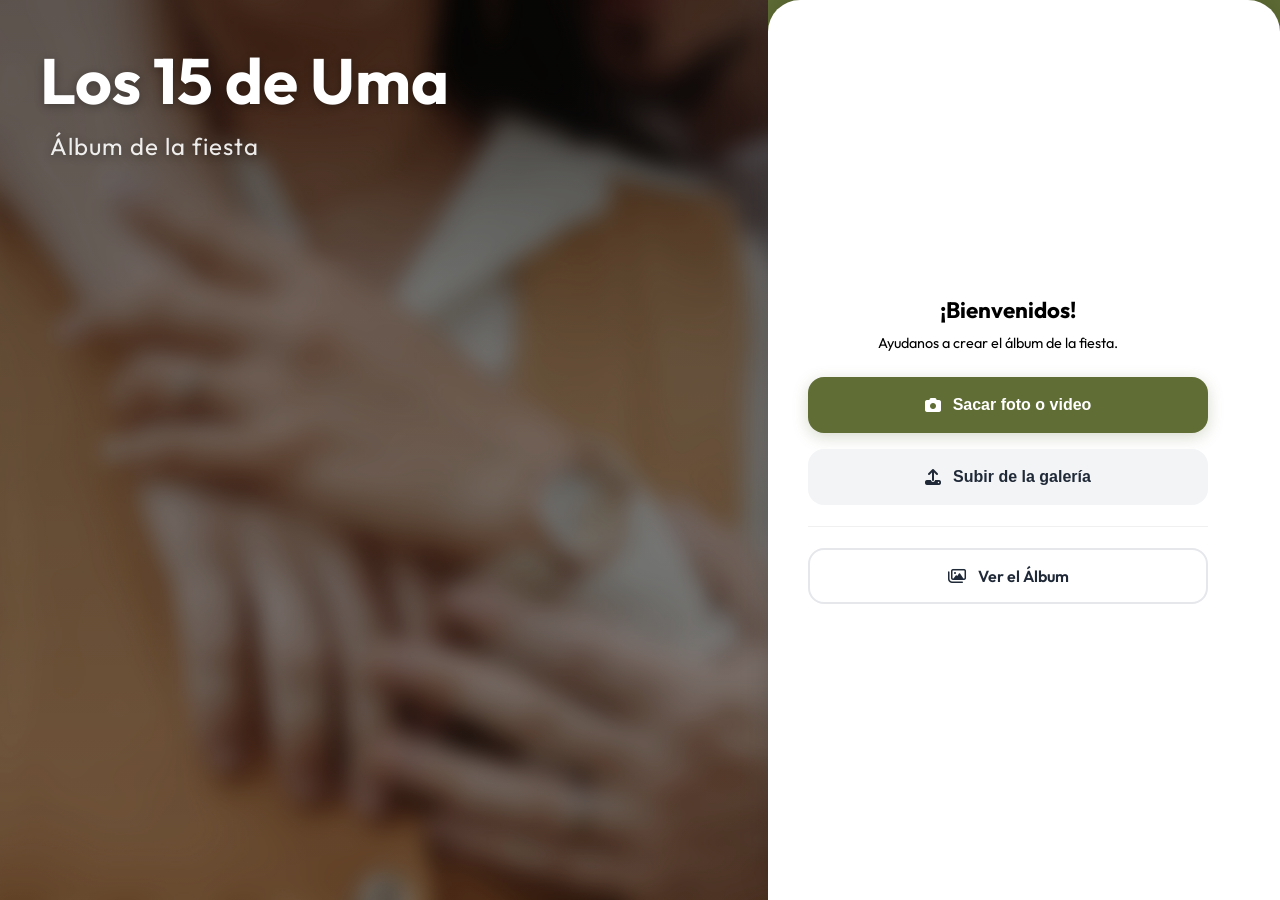
==== index.html @ 88b95b6c "Adaptar memorias/ para los 15 de Uma: Cloudinary unificado, álbum en vivo, modales propios - Unifica" ====
<!DOCTYPE html>
<html lang="es">
<head>
    <meta charset="UTF-8">
    <meta name="viewport" content="width=device-width, initial-scale=1.0, maximum-scale=1.0, user-scalable=no">
    <title>Memorias - Los 15 de Uma</title>
    <meta property="og:title" content="¡Los 15 de Uma!">
    <meta property="og:description"
        content="Compartí los recuerdos de la fiesta. Entrá acá para subir tus fotos y videos al álbum en vivo.">
    <meta property="og:image" content="assets/img/preview.jpg">
    <link rel="preconnect" href="https://fonts.googleapis.com">
    <link rel="preconnect" href="https://fonts.gstatic.com" crossorigin>
    <link href="https://fonts.googleapis.com/css2?family=Outfit:wght@300;400;500;600;700&display=swap" rel="stylesheet">
    <link rel="stylesheet" href="https://cdnjs.cloudflare.com/ajax/libs/animate.css/4.1.1/animate.min.css"/>
    <link rel="stylesheet" href="https://cdnjs.cloudflare.com/ajax/libs/font-awesome/6.4.0/css/all.min.css">
    <link rel="icon" type="image/png" href="assets/img/preview.jpg">

    <link rel="stylesheet" href="assets/css/common.css">
    <link rel="stylesheet" href="assets/css/styles.css">
</head>
<body>

    <main class="main-layout">

        <section class="hero-section">
            <video class="hero-media" id="heroVideo" autoplay muted loop playsinline poster="assets/img/fondo.jpg">
                <!-- TODO: agregar el video de la quinceañera cuando esté disponible -->
                <!-- <source src="assets/video/hero.mp4" type="video/mp4"> -->
            </video>
            <img class="hero-media" id="heroImageFallback" src="assets/img/fondo.jpg" alt="">
            <div class="hero-overlay"></div>
            <div class="hero-text animate__animated animate__fadeIn">
                <h1>Los 15 de Uma</h1>
                <p>Álbum de la fiesta</p>
            </div>
        </section>

        <section class="controls-section animate__animated animate__slideInUp">

            <div class="sheet-handle"></div>

            <div class="controls-content">
                <div class="welcome-text">
                    <h2>¡Bienvenidos!</h2>
                    <p>Ayudanos a crear el álbum de la fiesta.</p>
                </div>

                <div class="buttons-grid">
                    <button class="btn-app btn-primary" id="btnCamera">
                        <i class="fa-solid fa-camera"></i>
                        <span>Sacar foto o video</span>
                    </button>

                    <button class="btn-app btn-secondary" id="btnGallery">
                        <i class="fa-solid fa-upload"></i>
                        <span>Subir de la galería</span>
                    </button>

                    <div class="divider"></div>

                    <a href="album/album.html" class="btn-app btn-outline">
                        <i class="fa-regular fa-images"></i>
                        <span>Ver el Álbum</span>
                    </a>
                </div>
            </div>
        </section>

    </main>

    <input type="file" id="inputCamera" class="hidden-input" accept="image/*,video/*" capture="environment">
    <input type="file" id="inputGallery" class="hidden-input" accept="image/*,video/*" multiple>

    <div id="preview-modal">
        <div class="modal-card animate__animated animate__zoomIn">
            <h3>¿Subimos esta?</h3>
            <div class="img-container">
                <img id="preview-img" src="" />
            </div>
            <div class="modal-actions">
                <button class="btn-app btn-outline" onclick="cerrarPreview()">Reintentar</button>
                <button class="btn-app btn-primary" onclick="subirFotoDefinitiva()">Sí, subir</button>
            </div>
        </div>
    </div>

    <div id="loader-modal">
        <div class="ios-spinner"></div>
        <p class="loader-msg">Procesando...</p>
    </div>

    <script src="assets/js/config.js"></script>
    <script src="assets/js/ui-modal.js"></script>
    <script src="assets/js/script.js"></script>
</body>
</html>
---- assets/css/common.css ----
/* Sistema de modales propio (reemplaza alert/confirm nativos del navegador) */

.ui-modal-overlay {
    position: fixed;
    inset: 0;
    z-index: 1000;
    background: rgba(0, 0, 0, 0.55);
    backdrop-filter: blur(3px);
    display: flex;
    align-items: center;
    justify-content: center;
    padding: 24px;
    opacity: 0;
    pointer-events: none;
    transition: opacity 0.25s ease;
}

.ui-modal-overlay.is-visible {
    opacity: 1;
    pointer-events: auto;
}

.ui-modal-overlay.is-fading {
    opacity: 0;
}

.ui-modal-card {
    background: #fff;
    width: 100%;
    max-width: 380px;
    border-radius: 24px;
    padding: 28px 24px 24px;
    box-shadow: 0 20px 50px rgba(0, 0, 0, 0.25);
    text-align: center;
    position: relative;
    font-family: 'Outfit', sans-serif;
    transform: scale(0.95);
    transition: transform 0.25s ease;
}

.ui-modal-overlay.is-visible .ui-modal-card {
    transform: scale(1);
}

.ui-modal-close {
    position: absolute;
    top: 14px;
    right: 14px;
    width: 32px;
    height: 32px;
    border-radius: 50%;
    border: none;
    background: #f3f4f6;
    color: #6b7280;
    display: flex;
    align-items: center;
    justify-content: center;
    cursor: pointer;
    font-size: 0.9rem;
}

.ui-modal-icon {
    width: 56px;
    height: 56px;
    border-radius: 50%;
    display: flex;
    align-items: center;
    justify-content: center;
    margin: 0 auto 14px;
    font-size: 1.5rem;
    background: rgba(96, 110, 54, 0.12);
    color: var(--primary, #606e36);
}

.ui-modal-icon.is-error {
    background: rgba(220, 38, 38, 0.12);
    color: #dc2626;
}

.ui-modal-title {
    margin: 0 0 6px;
    font-size: 1.15rem;
    font-weight: 700;
    color: #1f2937;
}

.ui-modal-message {
    margin: 0;
    font-size: 0.95rem;
    color: #4b5563;
    line-height: 1.4;
}

.ui-modal-actions {
    display: flex;
    gap: 10px;
    margin-top: 20px;
}

.ui-modal-btn {
    flex: 1;
    height: 46px;
    border-radius: 14px;
    font-size: 0.95rem;
    font-weight: 600;
    border: none;
    cursor: pointer;
    font-family: 'Outfit', sans-serif;
    transition: transform 0.1s;
}

.ui-modal-btn:active {
    transform: scale(0.96);
}

.ui-modal-btn.is-cancel {
    background: #f3f4f6;
    color: #374151;
}

.ui-modal-btn.is-confirm {
    background: var(--primary, #606e36);
    color: #fff;
}

/* Modal de progreso (subida de archivos) */

.ui-progress-count {
    margin: 4px 0 14px;
    font-size: 0.9rem;
    color: #6b7280;
}

.ui-progress-track {
    width: 100%;
    height: 8px;
    border-radius: 8px;
    background: #e5e7eb;
    overflow: hidden;
}

.ui-progress-fill {
    height: 100%;
    width: 0%;
    background: var(--primary, #606e36);
    border-radius: 8px;
    transition: width 0.3s ease;
}
---- assets/css/styles.css ----
:root {
    --primary: #606e36;
    --primary-dark: #4b572a;
    --bg-sheet: #ffffff;
    --text-main: #1f2937;
    --text-secondary: #6b7280;
    --btn-height: 56px;
    --border-radius-lg: 32px;
}

* {
    box-sizing: border-box;
    -webkit-tap-highlight-color: transparent;
}

body {
    margin: 0;
    padding: 0;
    background-color: var(--primary);
    font-family: 'Outfit', sans-serif;
    height: 100dvh;
    width: 100%;
    overflow: hidden;
}

body p {
    width: 90%;
    margin: 10px !important;
}

body small {
    font-size: 0.6rem;
    text-align: right;
    margin: -5px 0 5 0;
}

.main-layout {
    display: flex;
    flex-direction: column;
    height: 100%;
    width: 100%;
}

.hero-section {
    position: relative;
    width: 100%;
    flex: 1;
    min-height: 250px;
    overflow: hidden;
}

.hero-media {
    position: absolute;
    inset: 0;
    width: 100%;
    height: 100%;
    object-fit: cover;
}

.hero-overlay {
    position: absolute;
    inset: 0;
    background: linear-gradient(to bottom, rgba(0, 0, 0, 0.3), rgba(0, 0, 0, 0.1));
}

.hero-text {
    position: absolute;
    top: 20%;
    width: 100%;
    text-align: center;
    color: white;
    text-shadow: 0 2px 10px rgba(0, 0, 0, 0.3);
    z-index: 2;
}

.hero-text h1 {
    margin: 0;
    font-size: 2.5rem;
    font-weight: 700;
}

.hero-text p {
    margin: 5px 0 0;
    font-size: 1rem;
    opacity: 0.9;
    letter-spacing: 1px;
}

.controls-section {
    background-color: var(--bg-sheet);
    flex: 0 0 auto;
    height: auto;

    width: 100%;
    border-radius: var(--border-radius-lg) var(--border-radius-lg) 0 0;
    margin-top: -25px;
    padding: 25px 24px calc(20px + env(safe-area-inset-bottom));
    position: relative;
    z-index: 10;
    box-shadow: 0 -10px 30px rgba(0, 0, 0, 0.15);
    display: flex;
    flex-direction: column;
}

.sheet-handle {
    width: 40px;
    height: 4px;
    background-color: #e5e7eb;
    border-radius: 10px;
    margin: 0 auto 15px;
    flex-shrink: 0;
}

.controls-content {
    display: flex;
    flex-direction: column;
    gap: 15px;
    width: 100%;
}

.welcome-text {
    text-align: center;
}

.welcome-text h2 {
    margin: 0;
    font-size: 1.4rem;
}

.welcome-text p {
    margin: 2px 0 0;
    font-size: 0.9rem;
}

.buttons-grid {
    display: flex;
    flex-direction: column;
    gap: 12px;
}

.btn-app {
    width: 100%;
    height: var(--btn-height);
    border-radius: 16px;
    font-size: 1rem;
    font-weight: 600;
    cursor: pointer;
    display: flex;
    align-items: center;
    justify-content: center;
    gap: 12px;
    border: none;
    transition: transform 0.1s, box-shadow 0.2s;
    text-decoration: none;
}

.btn-app:active {
    transform: scale(0.97);
}

.btn-primary {
    background-color: var(--primary);
    color: white;
    box-shadow: 0 4px 15px rgba(96, 110, 54, 0.25);
}

.btn-secondary {
    background-color: #f3f4f6;
    color: var(--text-main);
}

.btn-outline {
    background: transparent;
    border: 2px solid #e5e7eb;
    color: var(--text-main);
}

.btn-text {
    background: transparent;
    color: var(--text-secondary);
}

.divider {
    height: 1px;
    background: #f0f0f0;
    margin: 5px 0;
}

.hidden-input {
    display: none;
}

#preview-modal,
#loader-modal {
    position: fixed;
    inset: 0;
    z-index: 100;
    display: none;
    align-items: center;
    justify-content: center;
}

#preview-modal {
    background: rgba(0, 0, 0, 0.6);
    backdrop-filter: blur(3px);
}

.modal-card {
    background: white;
    width: 90%;
    max-width: 400px;
    padding: 20px;
    border-radius: 24px;
    box-shadow: 0 20px 50px rgba(0, 0, 0, 0.2);
    text-align: center;
}

.img-container {
    background: #f8f8f8;
    border-radius: 16px;
    overflow: hidden;
    margin: 15px 0;
    max-height: 50vh;
    display: flex;
    justify-content: center;
}

#preview-img {
    width: 100%;
    object-fit: contain;
}

.modal-actions {
    display: flex;
    gap: 10px;
    justify-content: space-between;
}

.modal-actions .btn-app {
    flex: 1;
}

/* Loader */
#loader-modal {
    background: rgba(255, 255, 255, 0.9);
    flex-direction: column;
}

.ios-spinner {
    width: 40px;
    height: 40px;
    border: 4px solid #e5e7eb;
    border-left-color: var(--primary);
    border-radius: 50%;
    animation: spin 0.8s linear infinite;
}

@keyframes spin {
    100% {
        transform: rotate(360deg);
    }
}

.loader-msg {
    margin-top: 15px;
    font-weight: 600;
    color: var(--text-main);
}

@media (min-width: 1024px) {
    .main-layout {
        flex-direction: row;
    }

    .hero-section {
        height: 100%;
        width: 60%;
        flex: none;
    }

    .hero-text {
        text-align: left;
        left: 40px;
        top: 40px;
    }

    .hero-text h1 {
        font-size: 4rem;
    }

    .hero-text p {
        font-size: 1.5rem;
    }

    .controls-section {
        height: 100%;
        width: 40%;
        margin-top: 0;
        justify-content: center;
        padding: 40px;
    }

    .sheet-handle {
        display: none;
    }

    .controls-content {
        max-width: 400px;
    }

    .buttons-grid {
        gap: 16px;
    }
}
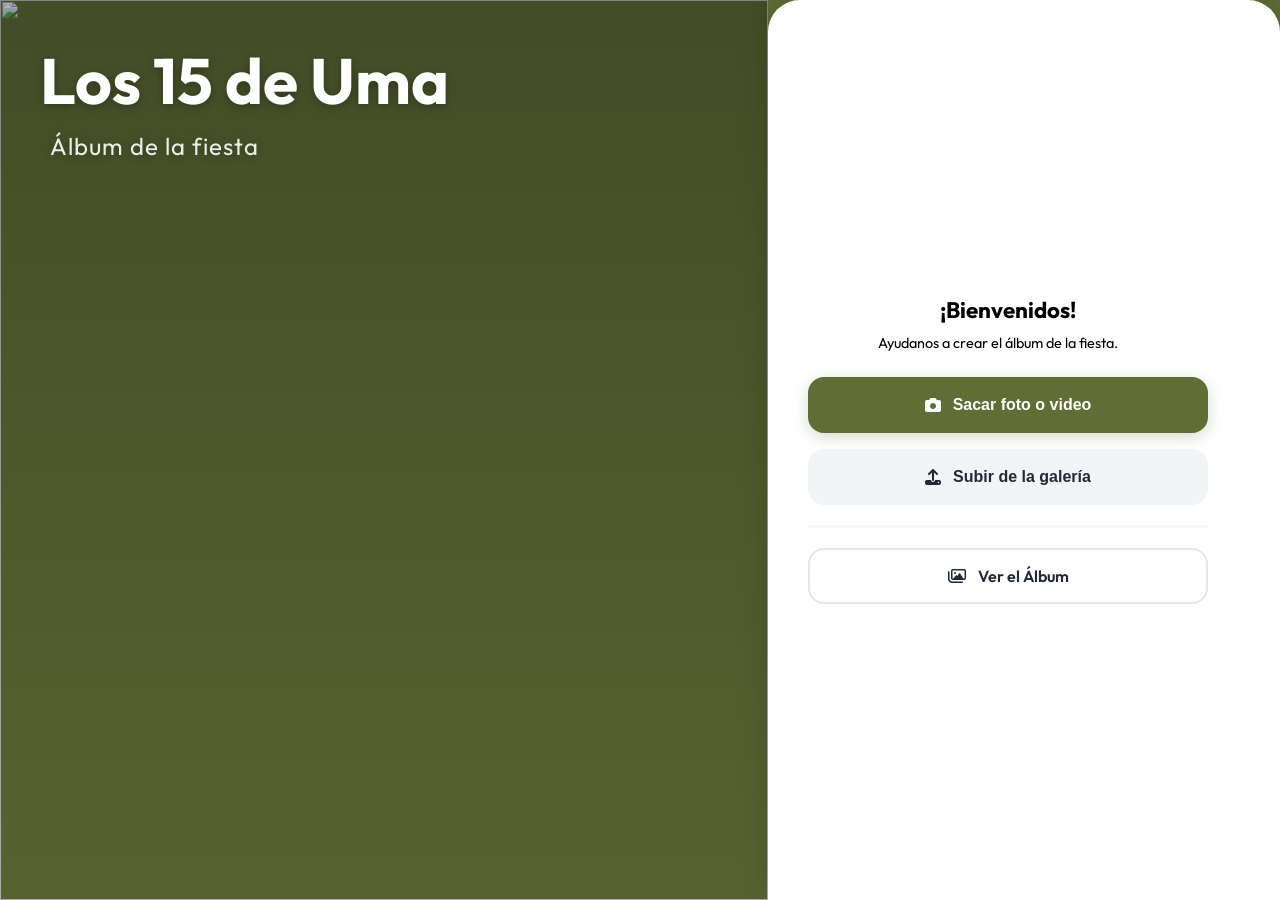
==== commit e739642e: "Usar la foto real de Uma también como fallback del hero El poster del video ya apuntaba a umi_10.jpg" ====
--- a/index.html
+++ b/index.html
@@ -23,11 +23,11 @@
     <main class="main-layout">
 
         <section class="hero-section">
-            <video class="hero-media" id="heroVideo" autoplay muted loop playsinline poster="assets/img/fondo.jpg">
+            <video class="hero-media" id="heroVideo" autoplay muted loop playsinline poster="assets/img/umi_10.jpg">
                 <!-- TODO: agregar el video de la quinceañera cuando esté disponible -->
                 <!-- <source src="assets/video/hero.mp4" type="video/mp4"> -->
             </video>
-            <img class="hero-media" id="heroImageFallback" src="assets/img/fondo.jpg" alt="">
+            <img class="hero-media" id="heroImageFallback" src="assets/img/umi_10.jpg" alt="">
             <div class="hero-overlay"></div>
             <div class="hero-text animate__animated animate__fadeIn">
                 <h1>Los 15 de Uma</h1>
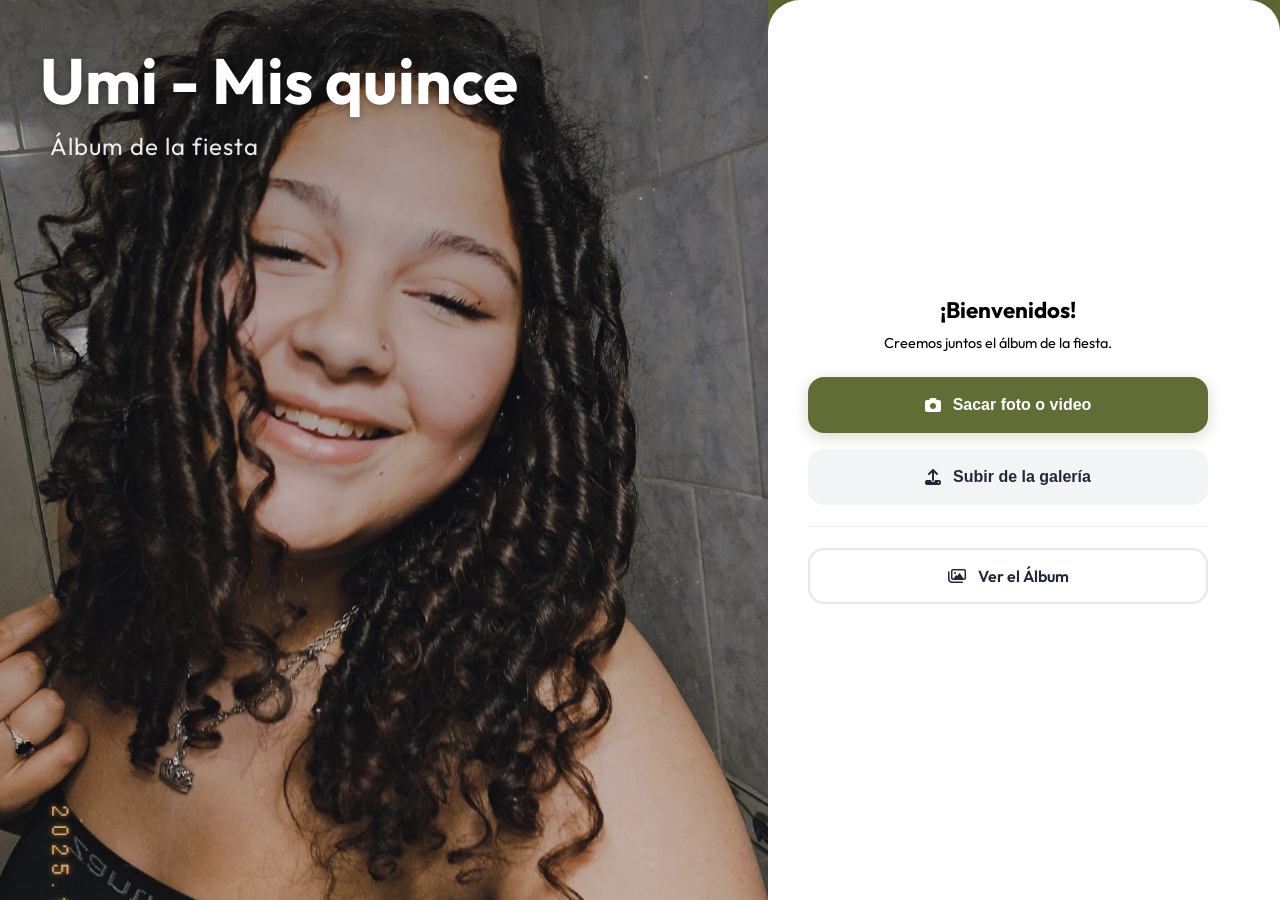
==== commit 2ad18bde: "Ajustar textos de la landing: nombre correcto (Umi) y mensaje de bienvenida Co-Authored-By: Claude S" ====
--- a/index.html
+++ b/index.html
@@ -30,7 +30,7 @@
             <img class="hero-media" id="heroImageFallback" src="assets/img/umi_10.jpg" alt="">
             <div class="hero-overlay"></div>
             <div class="hero-text animate__animated animate__fadeIn">
-                <h1>Los 15 de Uma</h1>
+                <h1>Umi - Mis quince</h1>
                 <p>Álbum de la fiesta</p>
             </div>
         </section>
@@ -42,7 +42,7 @@
             <div class="controls-content">
                 <div class="welcome-text">
                     <h2>¡Bienvenidos!</h2>
-                    <p>Ayudanos a crear el álbum de la fiesta.</p>
+                    <p>Creemos juntos el álbum de la fiesta.</p>
                 </div>
 
                 <div class="buttons-grid">
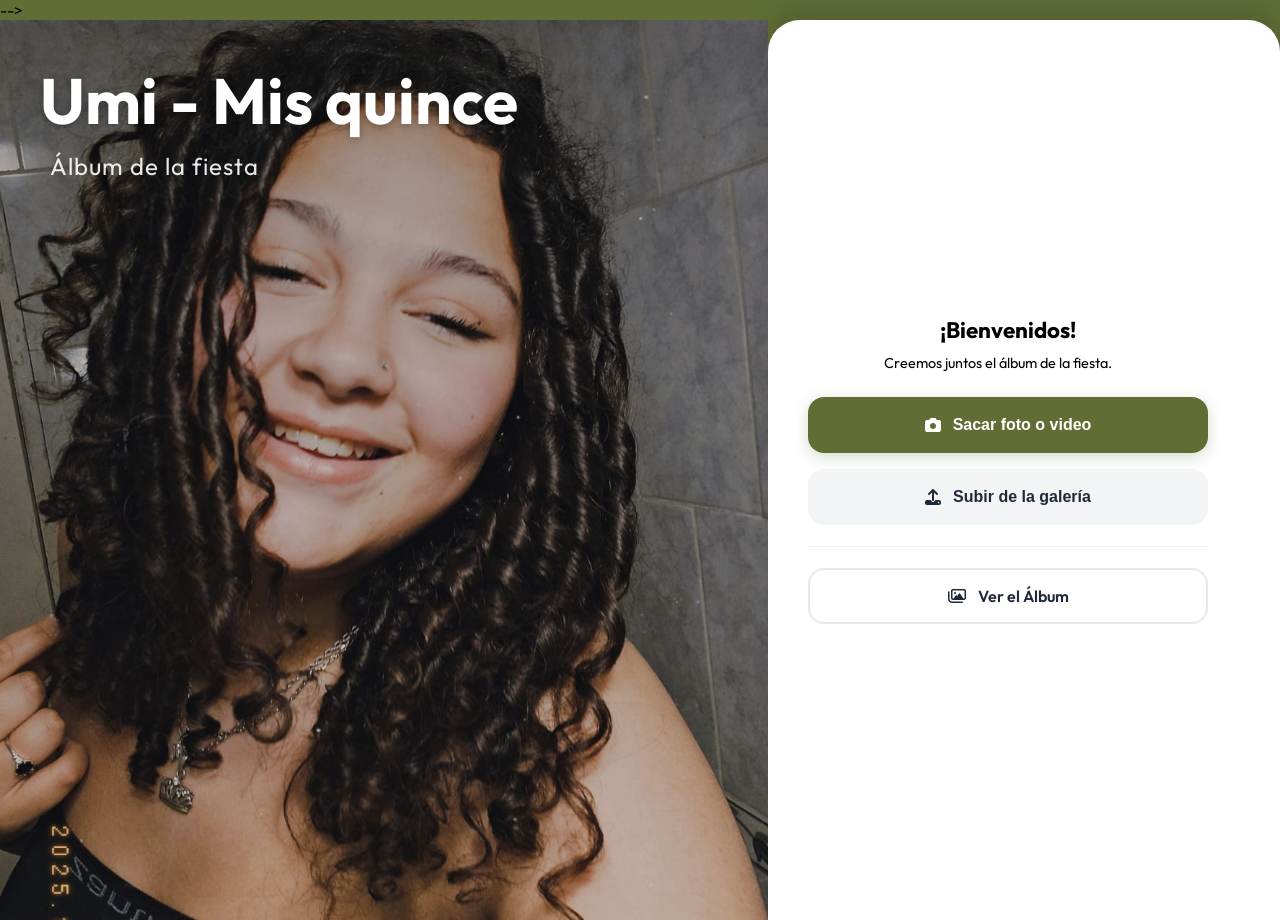
==== commit 6db4518d: "Textos cambiados" ====
--- a/index.html
+++ b/index.html
@@ -4,16 +4,16 @@
     <meta charset="UTF-8">
     <meta name="viewport" content="width=device-width, initial-scale=1.0, maximum-scale=1.0, user-scalable=no">
     <title>Memorias - Los 15 de Uma</title>
-    <meta property="og:title" content="¡Los 15 de Uma!">
+    <meta property="og:title" content="Umi - Mis quince">
     <meta property="og:description"
         content="Compartí los recuerdos de la fiesta. Entrá acá para subir tus fotos y videos al álbum en vivo.">
-    <meta property="og:image" content="assets/img/preview.jpg">
+    <meta property="og:image" content="assets/img/preview.jpg"> <!-- preview-->
     <link rel="preconnect" href="https://fonts.googleapis.com">
     <link rel="preconnect" href="https://fonts.gstatic.com" crossorigin>
     <link href="https://fonts.googleapis.com/css2?family=Outfit:wght@300;400;500;600;700&display=swap" rel="stylesheet">
     <link rel="stylesheet" href="https://cdnjs.cloudflare.com/ajax/libs/animate.css/4.1.1/animate.min.css"/>
     <link rel="stylesheet" href="https://cdnjs.cloudflare.com/ajax/libs/font-awesome/6.4.0/css/all.min.css">
-    <link rel="icon" type="image/png" href="assets/img/preview.jpg">
+    <link rel="icon" type="image/png" href="assets/img/preview.jpg"> <!-- favicon -->-->
 
     <link rel="stylesheet" href="assets/css/common.css">
     <link rel="stylesheet" href="assets/css/styles.css">
@@ -78,7 +78,7 @@
                 <img id="preview-img" src="" />
             </div>
             <div class="modal-actions">
-                <button class="btn-app btn-outline" onclick="cerrarPreview()">Reintentar</button>
+                <button class="btn-app btn-outline" onclick="cerrarPreview()">No, otra</button>
                 <button class="btn-app btn-primary" onclick="subirFotoDefinitiva()">Sí, subir</button>
             </div>
         </div>
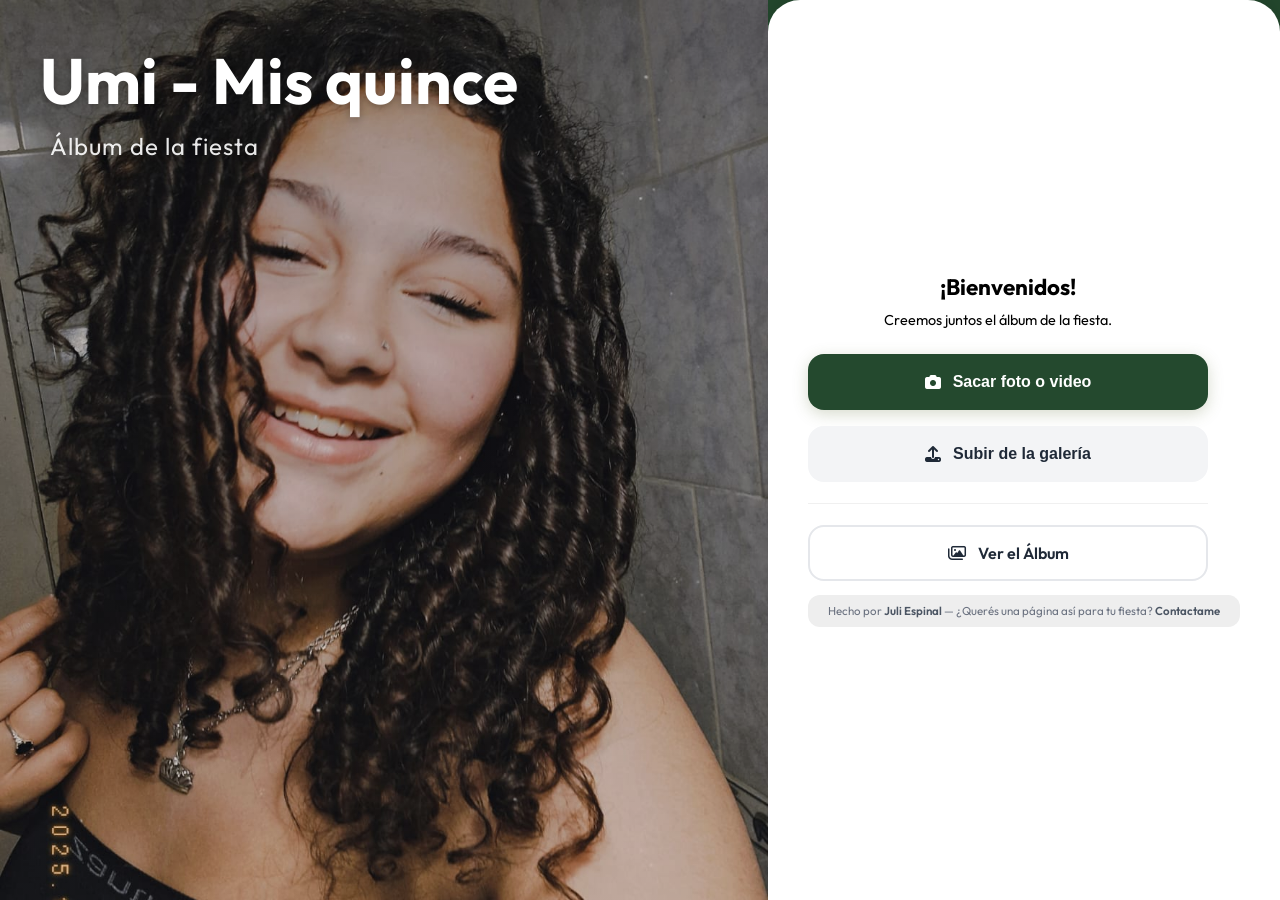
==== commit e3968dcb: "Agregar footer de créditos en landing y álbum Footer chico con fondo gris, link a GitHub y CTA de co" ====
--- a/index.html
+++ b/index.html
@@ -13,7 +13,7 @@
     <link href="https://fonts.googleapis.com/css2?family=Outfit:wght@300;400;500;600;700&display=swap" rel="stylesheet">
     <link rel="stylesheet" href="https://cdnjs.cloudflare.com/ajax/libs/animate.css/4.1.1/animate.min.css"/>
     <link rel="stylesheet" href="https://cdnjs.cloudflare.com/ajax/libs/font-awesome/6.4.0/css/all.min.css">
-    <link rel="icon" type="image/png" href="assets/img/preview.jpg"> <!-- favicon -->-->
+    <link rel="icon" type="image/png" href="assets/img/favicon.png">
 
     <link rel="stylesheet" href="assets/css/common.css">
     <link rel="stylesheet" href="assets/css/styles.css">
@@ -64,6 +64,11 @@
                     </a>
                 </div>
             </div>
+
+            <footer class="site-footer">
+                Hecho por <a href="PEGAR_ACA_TU_LINK_DE_GITHUB" target="_blank" rel="noopener">Juli Espinal</a> —
+                ¿Querés una página así para tu fiesta? <a href="PEGAR_ACA_TU_LINK_DE_GITHUB" target="_blank" rel="noopener">Contactame</a>
+            </footer>
         </section>
 
     </main>
--- a/assets/css/common.css
+++ b/assets/css/common.css
@@ -146,3 +146,26 @@
     border-radius: 8px;
     transition: width 0.3s ease;
 }
+
+/* Footer de créditos */
+
+.site-footer {
+    background: #eeeeee;
+    color: #6b7280;
+    text-align: center;
+    font-size: 0.72rem;
+    line-height: 1.4;
+    padding: 8px 16px;
+    margin-top: 14px;
+    border-radius: 12px;
+}
+
+.site-footer a {
+    color: #4b5563;
+    font-weight: 600;
+    text-decoration: none;
+}
+
+.site-footer a:hover {
+    text-decoration: underline;
+}
--- a/assets/css/styles.css
+++ b/assets/css/styles.css
@@ -1,6 +1,6 @@
 :root {
-    --primary: #606e36;
-    --primary-dark: #4b572a;
+    --primary: #24492E;
+    --primary-dark: #042008;
     --bg-sheet: #ffffff;
     --text-main: #1f2937;
     --text-secondary: #6b7280;
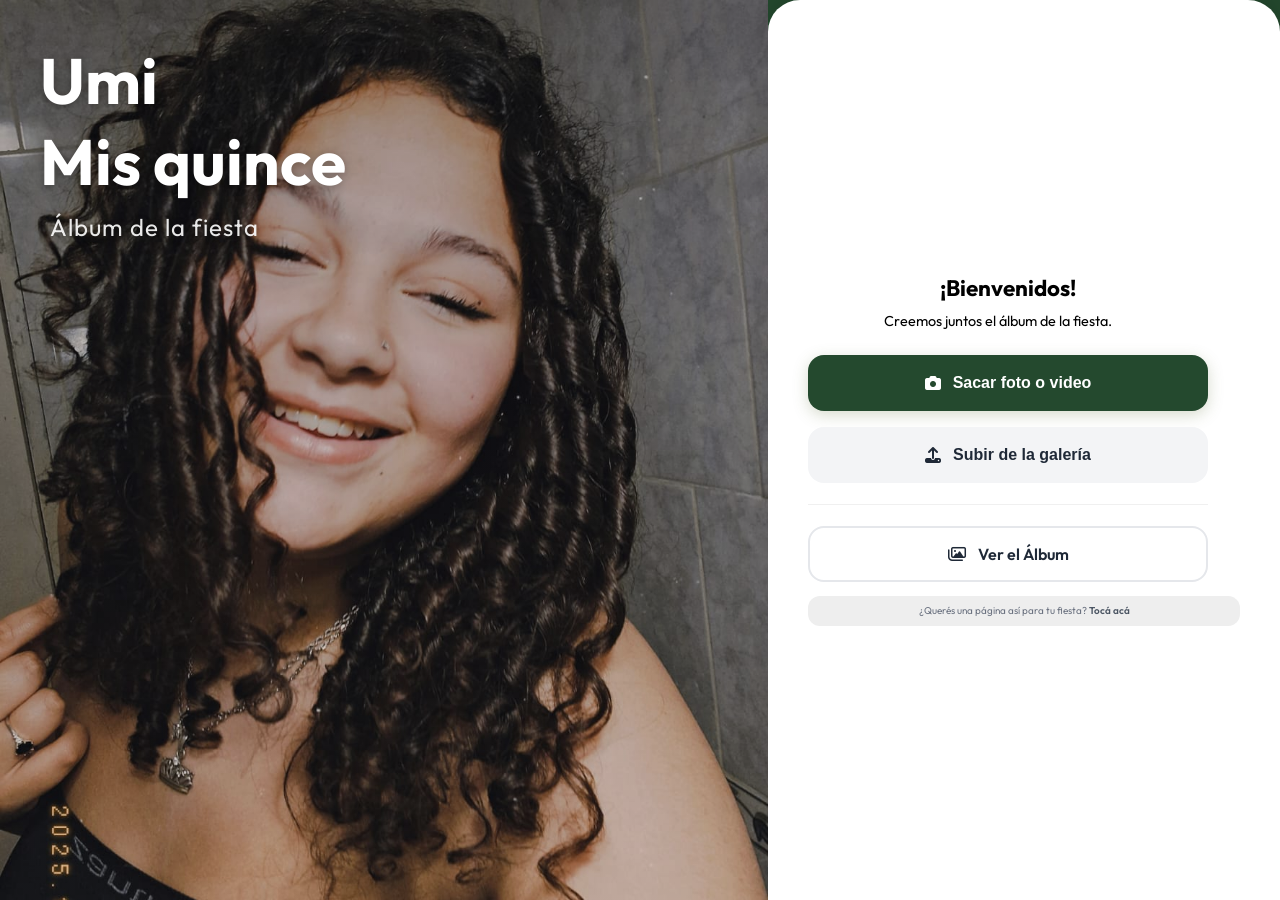
==== commit d2c2c577: "Fix z-index de modales sobre el visor + botón de cámara en header del álbum - ui-modal-overlay pasa " ====
--- a/index.html
+++ b/index.html
@@ -30,7 +30,7 @@
             <img class="hero-media" id="heroImageFallback" src="assets/img/umi_10.jpg" alt="">
             <div class="hero-overlay"></div>
             <div class="hero-text animate__animated animate__fadeIn">
-                <h1>Umi - Mis quince</h1>
+                <h1>Umi<br> Mis quince</h1>
                 <p>Álbum de la fiesta</p>
             </div>
         </section>
@@ -66,8 +66,7 @@
             </div>
 
             <footer class="site-footer">
-                Hecho por <a href="PEGAR_ACA_TU_LINK_DE_GITHUB" target="_blank" rel="noopener">Juli Espinal</a> —
-                ¿Querés una página así para tu fiesta? <a href="PEGAR_ACA_TU_LINK_DE_GITHUB" target="_blank" rel="noopener">Contactame</a>
+                ¿Querés una página así para tu fiesta? <a href="PEGAR_ACA_TU_LINK_DE_GITHUB" target="_blank" rel="noopener">Tocá acá</a>
             </footer>
         </section>
 
--- a/assets/css/common.css
+++ b/assets/css/common.css
@@ -3,7 +3,7 @@
 .ui-modal-overlay {
     position: fixed;
     inset: 0;
-    z-index: 1000;
+    z-index: 9999;
     background: rgba(0, 0, 0, 0.55);
     backdrop-filter: blur(3px);
     display: flex;
@@ -69,7 +69,7 @@
     margin: 0 auto 14px;
     font-size: 1.5rem;
     background: rgba(96, 110, 54, 0.12);
-    color: var(--primary, #606e36);
+    color: var(--primary, #042008);
 }
 
 .ui-modal-icon.is-error {
@@ -119,7 +119,7 @@
 }
 
 .ui-modal-btn.is-confirm {
-    background: var(--primary, #606e36);
+    background: var(--primary, #042008);
     color: #fff;
 }
 
@@ -142,7 +142,7 @@
 .ui-progress-fill {
     height: 100%;
     width: 0%;
-    background: var(--primary, #606e36);
+    background: var(--primary, #042008);
     border-radius: 8px;
     transition: width 0.3s ease;
 }
@@ -153,7 +153,7 @@
     background: #eeeeee;
     color: #6b7280;
     text-align: center;
-    font-size: 0.72rem;
+    font-size: 0.62rem;
     line-height: 1.4;
     padding: 8px 16px;
     margin-top: 14px;
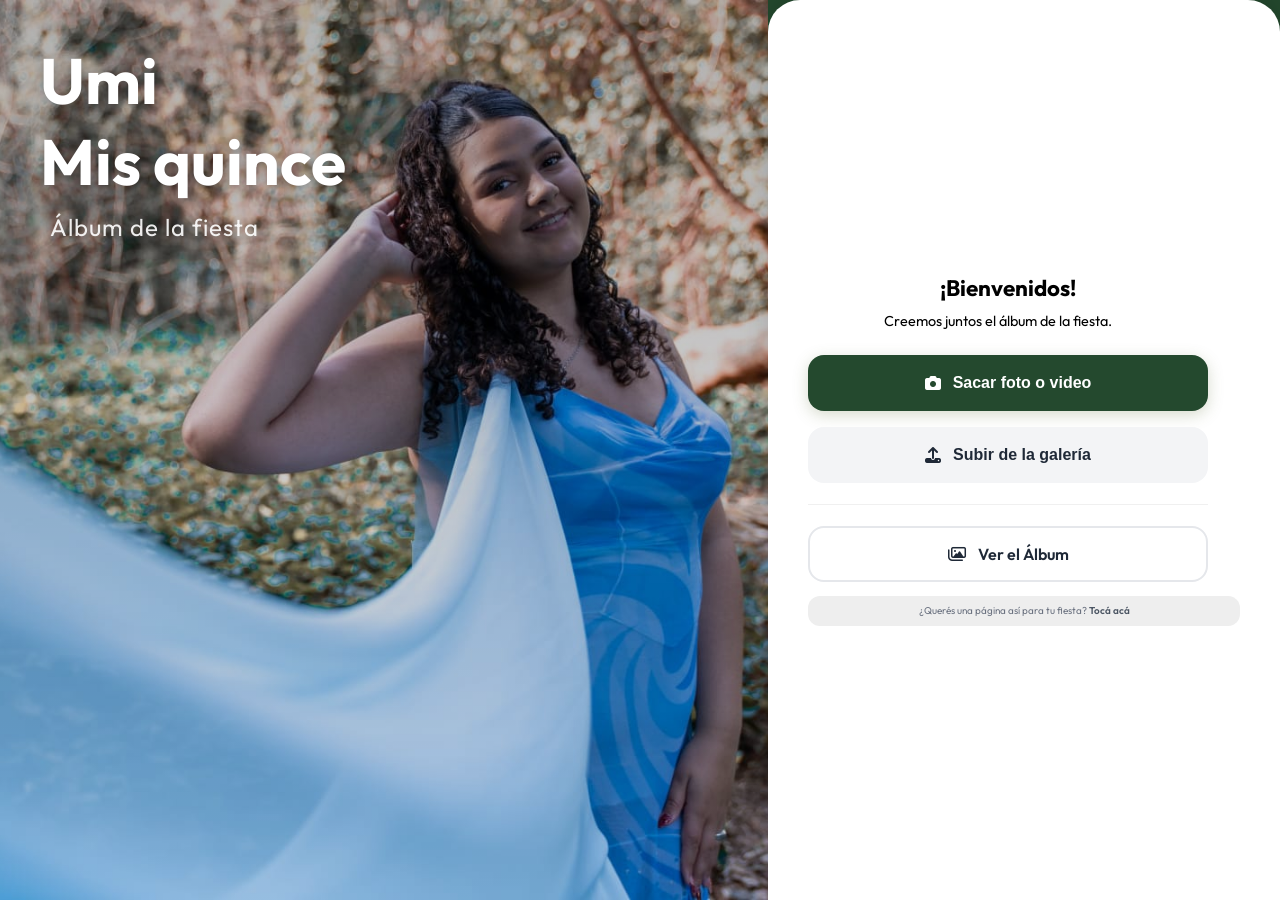
==== commit 8feca10e: "Final con textos e imagenes" ====
--- a/index.html
+++ b/index.html
@@ -3,11 +3,11 @@
 <head>
     <meta charset="UTF-8">
     <meta name="viewport" content="width=device-width, initial-scale=1.0, maximum-scale=1.0, user-scalable=no">
-    <title>Memorias - Los 15 de Uma</title>
+    <title>Umi - Crear album de cumpleaños | Mis quince</title>
     <meta property="og:title" content="Umi - Mis quince">
     <meta property="og:description"
         content="Compartí los recuerdos de la fiesta. Entrá acá para subir tus fotos y videos al álbum en vivo.">
-    <meta property="og:image" content="assets/img/preview.jpg"> <!-- preview-->
+    <meta property="og:image" content="assets/img/preview.jpg">
     <link rel="preconnect" href="https://fonts.googleapis.com">
     <link rel="preconnect" href="https://fonts.gstatic.com" crossorigin>
     <link href="https://fonts.googleapis.com/css2?family=Outfit:wght@300;400;500;600;700&display=swap" rel="stylesheet">
@@ -23,11 +23,10 @@
     <main class="main-layout">
 
         <section class="hero-section">
-            <video class="hero-media" id="heroVideo" autoplay muted loop playsinline poster="assets/img/umi_10.jpg">
-                <!-- TODO: agregar el video de la quinceañera cuando esté disponible -->
-                <!-- <source src="assets/video/hero.mp4" type="video/mp4"> -->
+            <video class="hero-media" id="heroVideo" autoplay muted loop playsinline poster="assets/img/background.jpeg">
+                <!-- <source src="assets/video/hero.mp4" type="video/mp4"> Si le pongo video-->
             </video>
-            <img class="hero-media" id="heroImageFallback" src="assets/img/umi_10.jpg" alt="">
+            <img class="hero-media" id="heroImageFallback" src="assets/img/background.jpeg" alt="Umi - Mis quince">
             <div class="hero-overlay"></div>
             <div class="hero-text animate__animated animate__fadeIn">
                 <h1>Umi<br> Mis quince</h1>
@@ -66,7 +65,7 @@
             </div>
 
             <footer class="site-footer">
-                ¿Querés una página así para tu fiesta? <a href="PEGAR_ACA_TU_LINK_DE_GITHUB" target="_blank" rel="noopener">Tocá acá</a>
+                ¿Querés una página así para tu fiesta? <a href="https://juliespinal.github.io/contact-me" target="_blank" rel="noopener">Tocá acá</a>
             </footer>
         </section>
 
